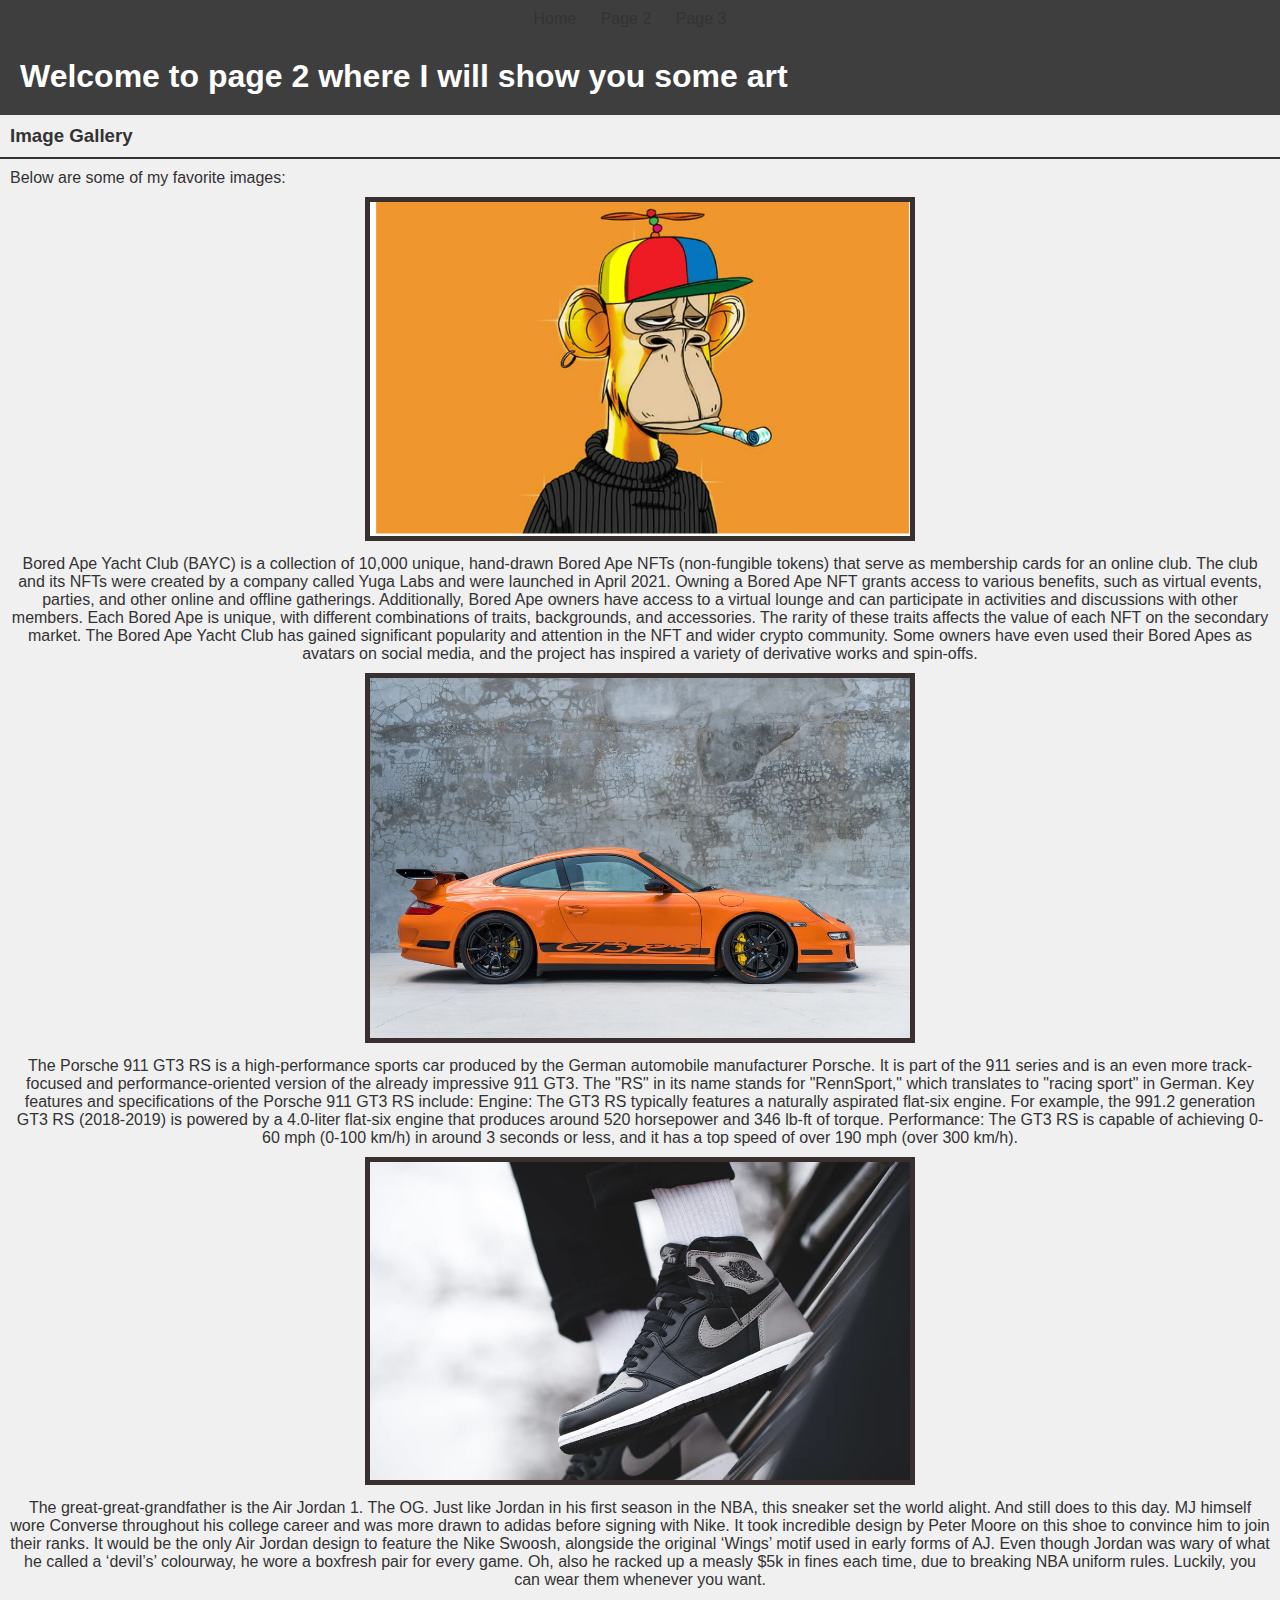
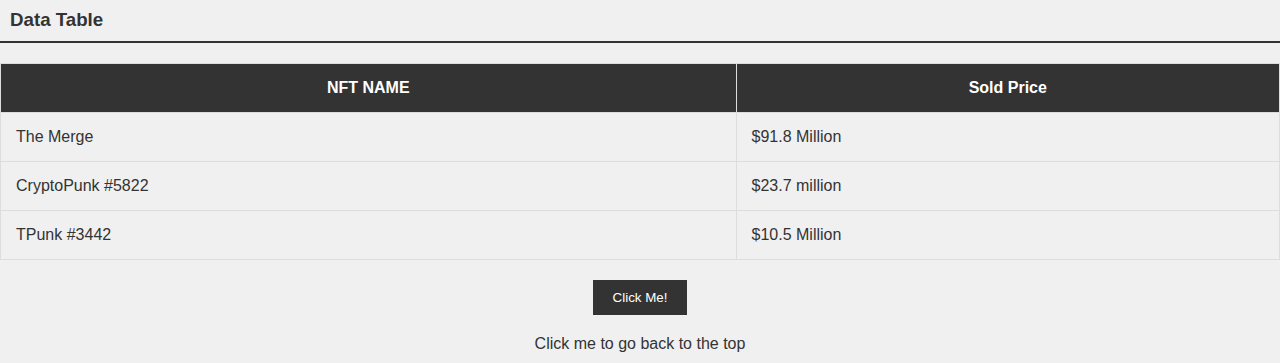
==== page2.html @ 93567da1 "created 3 images with captions and a chart" ====
<!DOCTYPE html>
<html lang="en">

<head>
    <meta charset="UTF-8">
    <meta name="viewport" content="width=device-width, initial-scale=1.0">
    <title>Page2</title>
    <link rel="stylesheet" type="text/css" href="style.css">

    <style>
        body {
            font-family: Arial, sans-serif;
            margin: 0;
            padding: 0;
            background-color: #f0f0f0;
            color: #333;
        }

        h1 {
            background-color:rgb(62,62,62);
            color: #fff;
            padding: 20px;
            margin: 0;
        }

        h3 {
            border-bottom: 2px solid #333;
            padding: 10px;
        }

        p {
            padding: 10px;
        }

        #gallery {
    text-align: center;
}


#gallery img {
    border: 5px solid rgb(56, 47, 47);
}

#gallery p {
    text-align: center;
}

#myButton {
            display: block;
            margin: 0 auto;
            background-color: #333;
            color: #fff;
            padding: 10px 20px;
            border: none;
            cursor: pointer;
            margin: 10px auto;
        }

        table {
            width: 100%;
            border-collapse: collapse;
            margin: 20px 0;
        }

        th, td {
            padding: 15px;
            border: 1px solid #ddd;
        }

        th {
            background-color: #333;
            color: #fff;
        }

        tr:hover {
            background-color: #ddd;
        }

        button {
            background-color: #333;
            color: #fff;
            padding: 10px 20px;
            border: none;
            cursor: pointer;
            margin: 10px;
        }

        button:hover {
            background-color: #555;
        }

        a {
            color: #333;
            text-decoration: none;
        }

        a:hover {
            text-decoration: underline;
        }

    </style>
</head>

<body>
    <div class="nav">
        <nav class="nav">
            <ul>
                <li><a href="index.html">Home</a></li>
                <li><a href="page2.html">Page 2</a></li>
                <li><a href="#">Page 3</a></li>
            </ul>
        </nav>
    </div>
    <h1>Welcome to page 2 where I will show you some art</h1>
    <h3>Image Gallery</h3>

    <p>Below are some of my favorite images:</p>

    <div id="gallery">
        <img src="nft.png" alt="Image 1" style="width:550px">
        <p>Bored Ape Yacht Club (BAYC) is a collection of 10,000 unique, hand-drawn Bored Ape NFTs (non-fungible tokens) that serve as membership cards for an online club. The club and its NFTs were created by a company called Yuga Labs and were launched in April 2021. Owning a Bored Ape NFT grants access to various benefits, such as virtual events, parties, and other online and offline gatherings. Additionally, Bored Ape owners have access to a virtual lounge and can participate in activities and discussions with other members. Each Bored Ape is unique, with different combinations of traits, backgrounds, and accessories. The rarity of these traits affects the value of each NFT on the secondary market. The Bored Ape Yacht Club has gained significant popularity and attention in the NFT and wider crypto community. Some owners have even used their Bored Apes as avatars on social media, and the project has inspired a variety of derivative works and spin-offs.</p>
        <img src="gt3rs.jpeg" alt="Image 2" style="width:550px">
        <p>The Porsche 911 GT3 RS is a high-performance sports car produced by the German automobile manufacturer Porsche. It is part of the 911 series and is an even more track-focused and performance-oriented version of the already impressive 911 GT3. The "RS" in its name stands for "RennSport," which translates to "racing sport" in German. Key features and specifications of the Porsche 911 GT3 RS include: Engine: The GT3 RS typically features a naturally aspirated flat-six engine. For example, the 991.2 generation GT3 RS (2018-2019) is powered by a 4.0-liter flat-six engine that produces around 520 horsepower and 346 lb-ft of torque. Performance: The GT3 RS is capable of achieving 0-60 mph (0-100 km/h) in around 3 seconds or less, and it has a top speed of over 190 mph (over 300 km/h).</p>
        <img src="jordan 1.webp" alt="Image 3" style="width:550px">
        <p>The great-great-grandfather is the Air Jordan 1. The OG. Just like Jordan in his first season in the NBA, this sneaker set the world alight. And still does to this day. MJ himself wore Converse throughout his college career and was more drawn to adidas before signing with Nike. It took incredible design by Peter Moore on this shoe to convince him to join their ranks. It would be the only Air Jordan design to feature the Nike Swoosh, alongside the original ‘Wings’ motif used in early forms of AJ. Even though Jordan was wary of what he called a ‘devil’s’ colourway, he wore a boxfresh pair for every game. Oh, also he racked up a measly $5k in fines each time, due to breaking NBA uniform rules. Luckily, you can wear them whenever you want.</p>
    </div>

    <h3>Data Table</h3>

    <table>
        <tr>
            <th>NFT NAME</th>
            <th>Sold Price</th>
        </tr>
        <tr>
            <td>The Merge</td>
            <td>$91.8 Million </td>
        </tr>
        <tr>
            <td>CryptoPunk #5822</td>
            <td>$23.7 million </td>
        </tr>
        <tr>
            <td>TPunk #3442	</td>
            <td>$10.5 Million
            </td>
        </tr>
    </table>

    <button id="myButton">Click Me!</button>
<div id="bactotop">  <p><a href="#top">Click me to go back to the top</a></p>
</div>

    <script>
        document.getElementById('myButton').addEventListener('click', function () {
            alert('This java script button makes a pop up message appear for user. This also satisfies requirement for project ;)  ');
        });
    </script>

</body>

</html>
---- style.css ----
/* Reset some default styles */
body, ul {
    margin: 0;
    padding: 10px;
}

/* Style the navigation bar */
nav {
    background-color: rgb(62,62,62);
    ; /* Background color */
    color: #fff; /* Text color */
}

ul {
    list-style-type: none;
    text-align: center; /* Center align the list items horizontally */
}

li {
    display: inline; /* Display list items horizontally */
    margin-right: 20px; /* Add some spacing between list items */
}

/* Style the navigation links */
a {
    text-decoration: none; /* Remove underlines from links */
    color: #fff; /* Link text color */
    transition: color 0.3s; /* Smooth color transition on hover */
}

a:hover {
    color: #ff9900; /* Change link text color on hover */
}



*{
    box-sizing: border-box;
    padding: 0%;
    margin: 0%;
}

.container{
    display: flex;
    justify-content: center;
    /* flex-wrap: wrap; */
    font-family: monospace;
}


body{
    background-color: black;
}

.card{
    background-color: whitesmoke;
    width: 450px;
    height: 600px;
    margin: 15px;
    border-radius: 15px 15px 0 0;
    padding: 10px;
    
}

.card-image {
    height: 200px; /* Increase the height */
    background-size: cover;
    background-position: center; /* Center the background image */
}
.car-1{
    background-image: url(css.png);
}

.car-2{
    background-image: url(html.logo.png);
}

.car-3{
    background-image: url(reactlogo.jpg);
}

/* .card a{
    background-color: black;
    color: #fff;
    padding: 15px 20px;
    display: block;
    text-align: center;
    margin:20px 50px;
    
} */

.card a {
    background-color: black;
    color: #fff;
    padding: 15px 20px;
    display: block;
    text-align: center;
    margin: 20px auto; /* Center-align the buttons horizontally and add vertical margin */
    width: 150px; /* Set a fixed width for better alignment */
}
.card:hover{
    background-color: rgb(62,62,62);
    color:white;
    cursor: pointer;
    transform: scale(1.03);
    transition: all 1s ease;
}

h2{
    padding-top: 10px;
    justify-content: center;
    display: flex;
    padding-bottom: 10px;
}


#bactotop{
    display:flex ;
    justify-content: center;
}
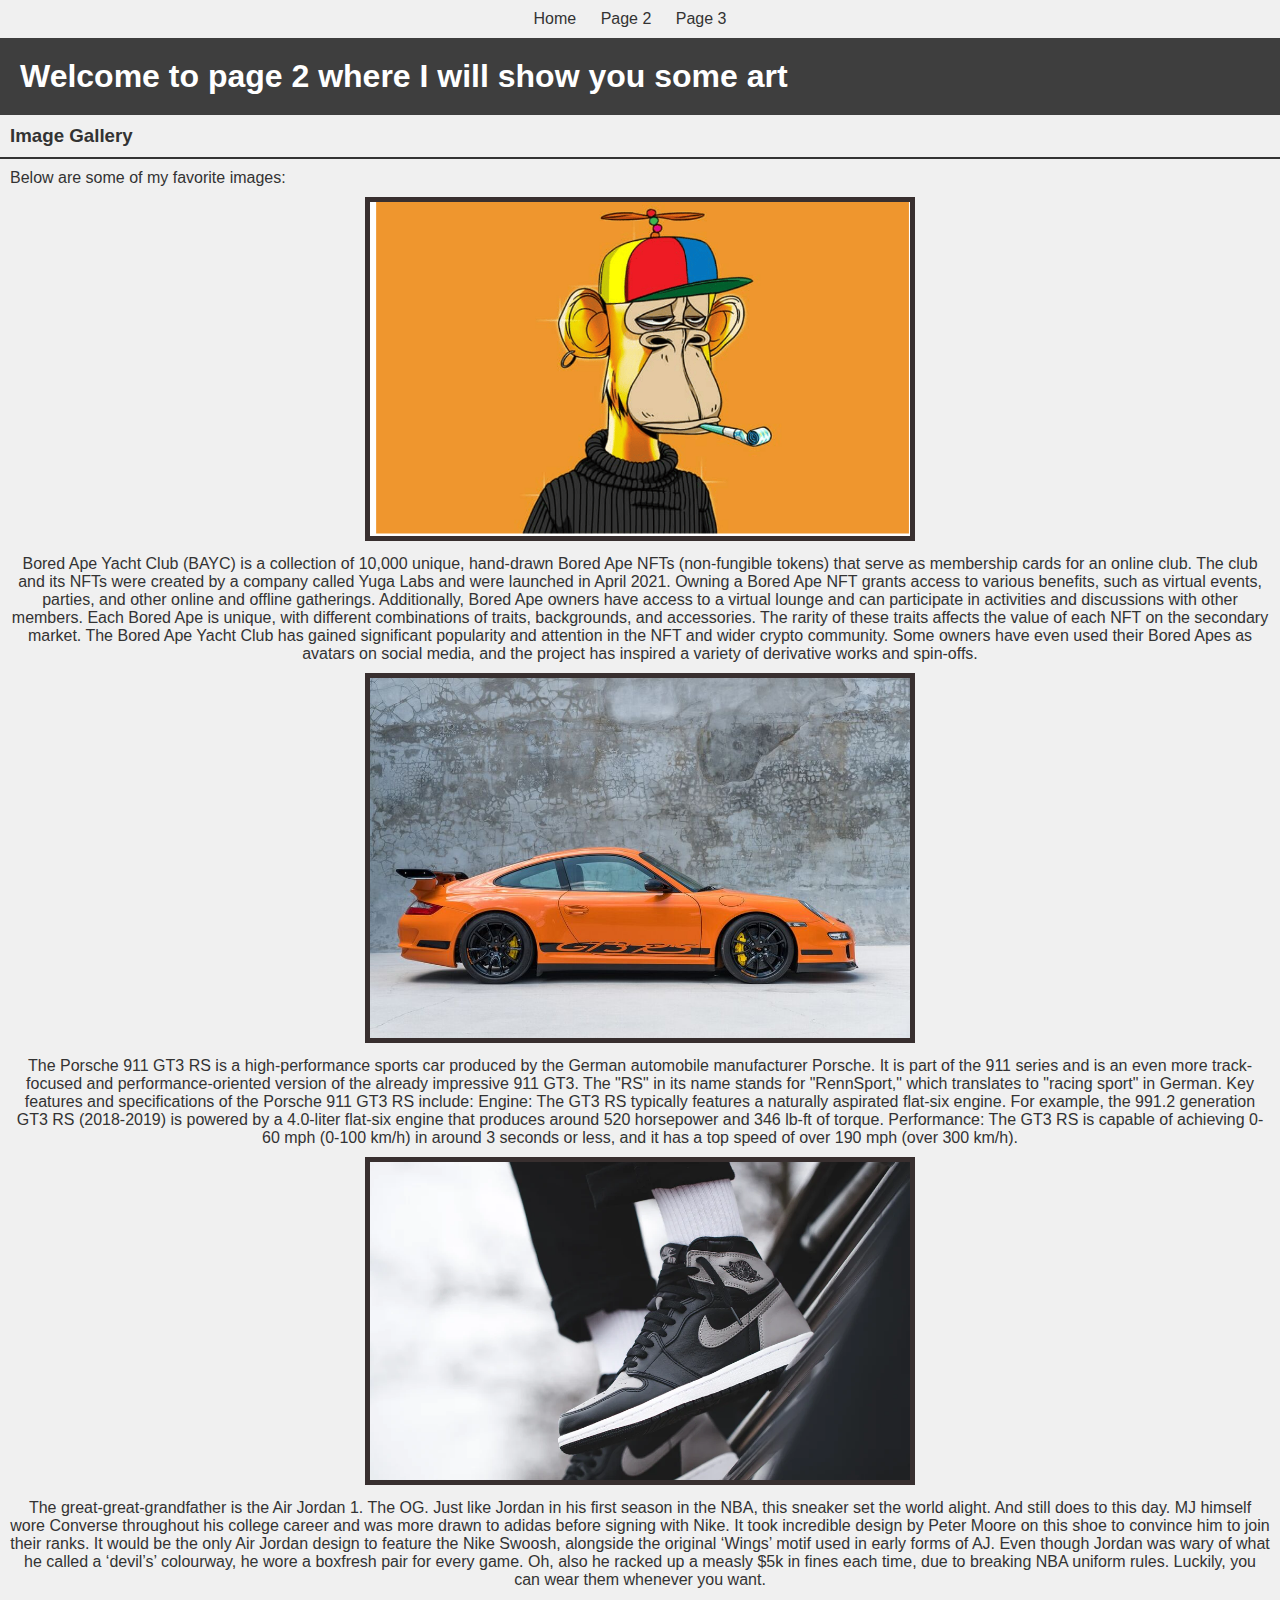
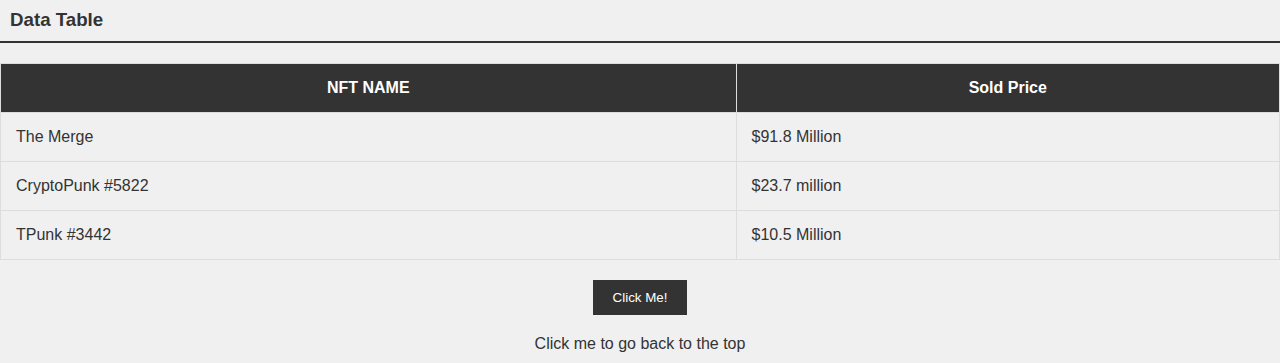
==== commit f91c6bed: "fixed nav bar and finished with page 2" ====
--- a/page2.html
+++ b/page2.html
@@ -8,6 +8,38 @@
     <link rel="stylesheet" type="text/css" href="style.css">
 
     <style>
+        body, ul {
+    margin: 0;
+    padding: 10px;
+}
+
+/* Style the navigation bar */
+nav {
+    background-color:#f0f0f0 ;
+    ; /* Background color */
+    color: #fff; /* Text color */
+}
+
+ul {
+    list-style-type: none;
+    text-align: center; 
+}
+
+li {
+    display: inline; 
+    margin-right: 20px; 
+}
+
+a {
+    text-decoration: none; 
+    color: #fff; 
+    transition: color 0.3s; 
+}
+a:hover {
+    color: #ff9900; 
+}
+
+
         body {
             font-family: Arial, sans-serif;
             margin: 0;
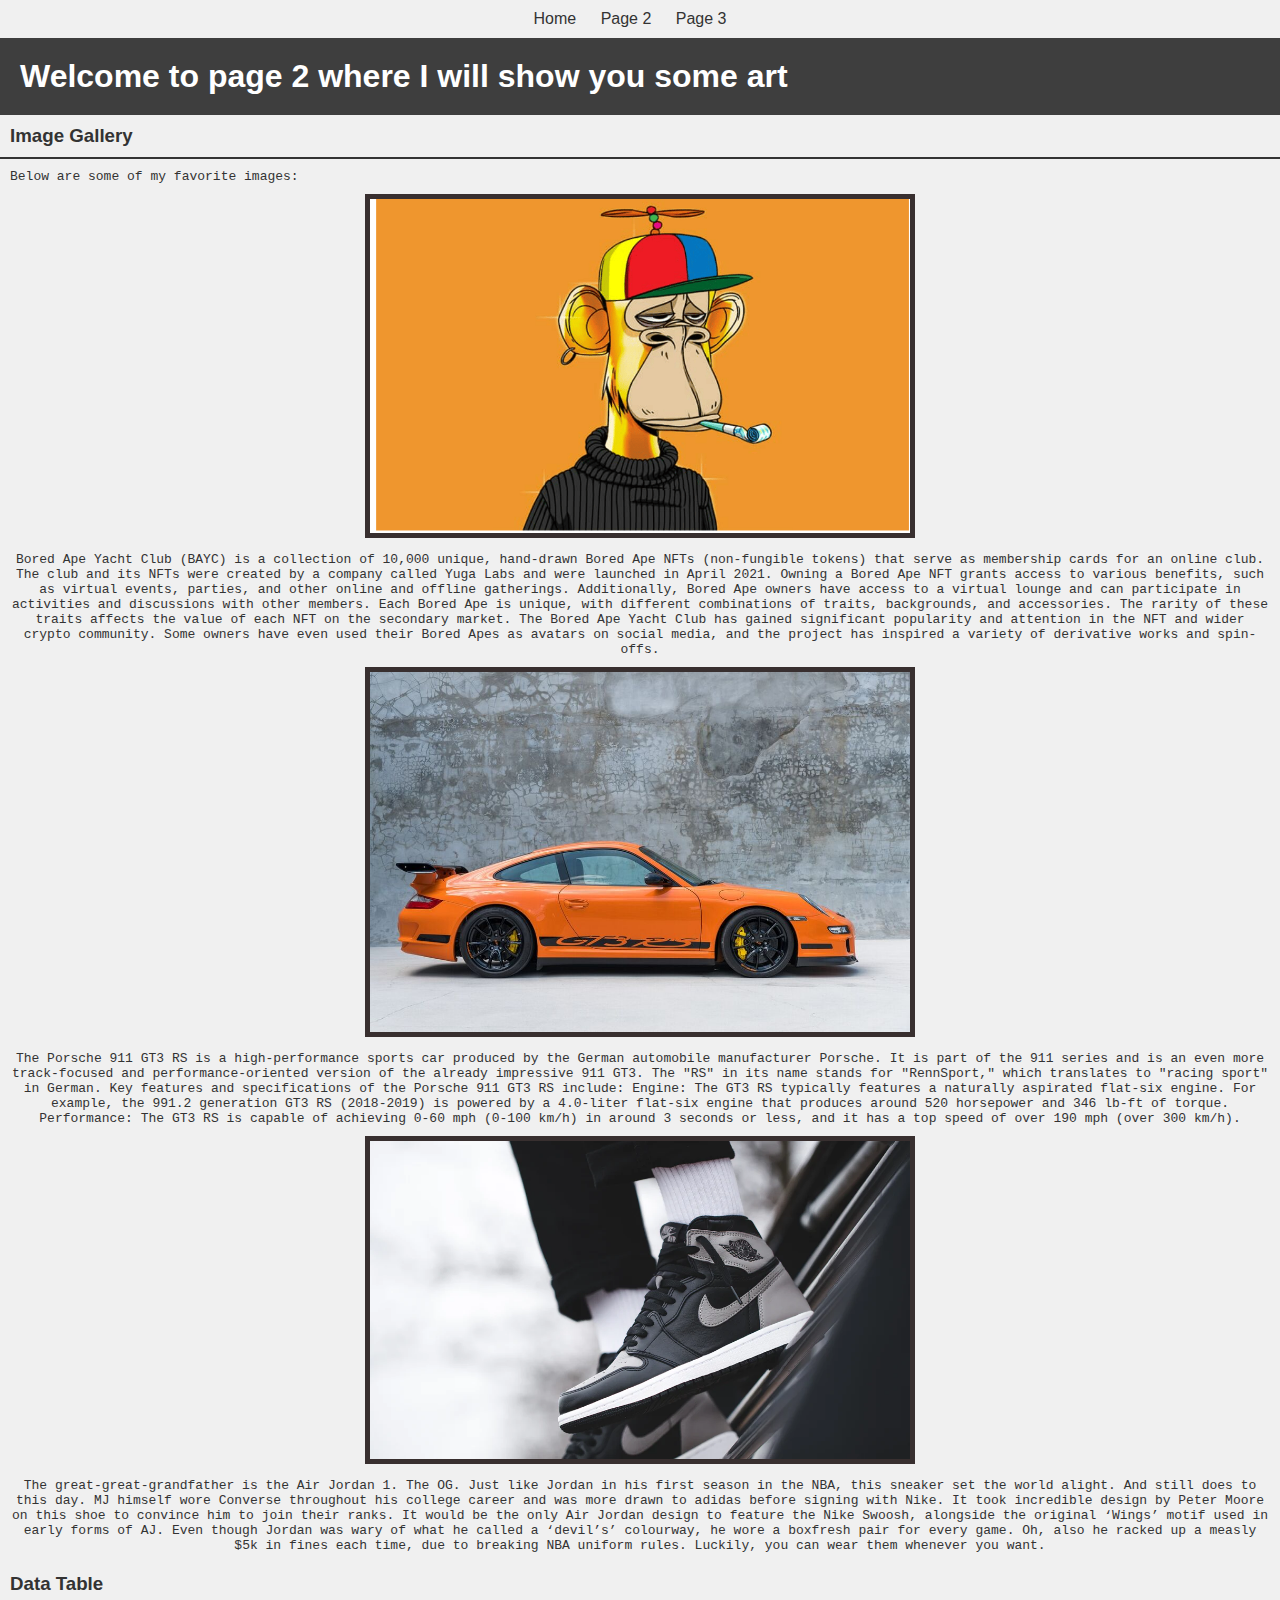
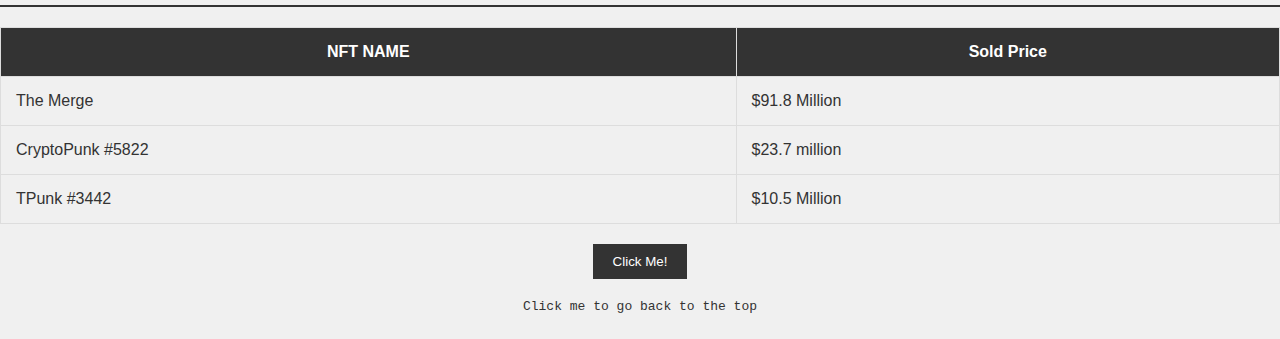
==== commit 54daa184: "page 3 is complete added gifs" ====
--- a/page2.html
+++ b/page2.html
@@ -12,6 +12,10 @@
     margin: 0;
     padding: 10px;
 }
+p{
+    font-family: monospace;
+}
+
 
 /* Style the navigation bar */
 nav {
